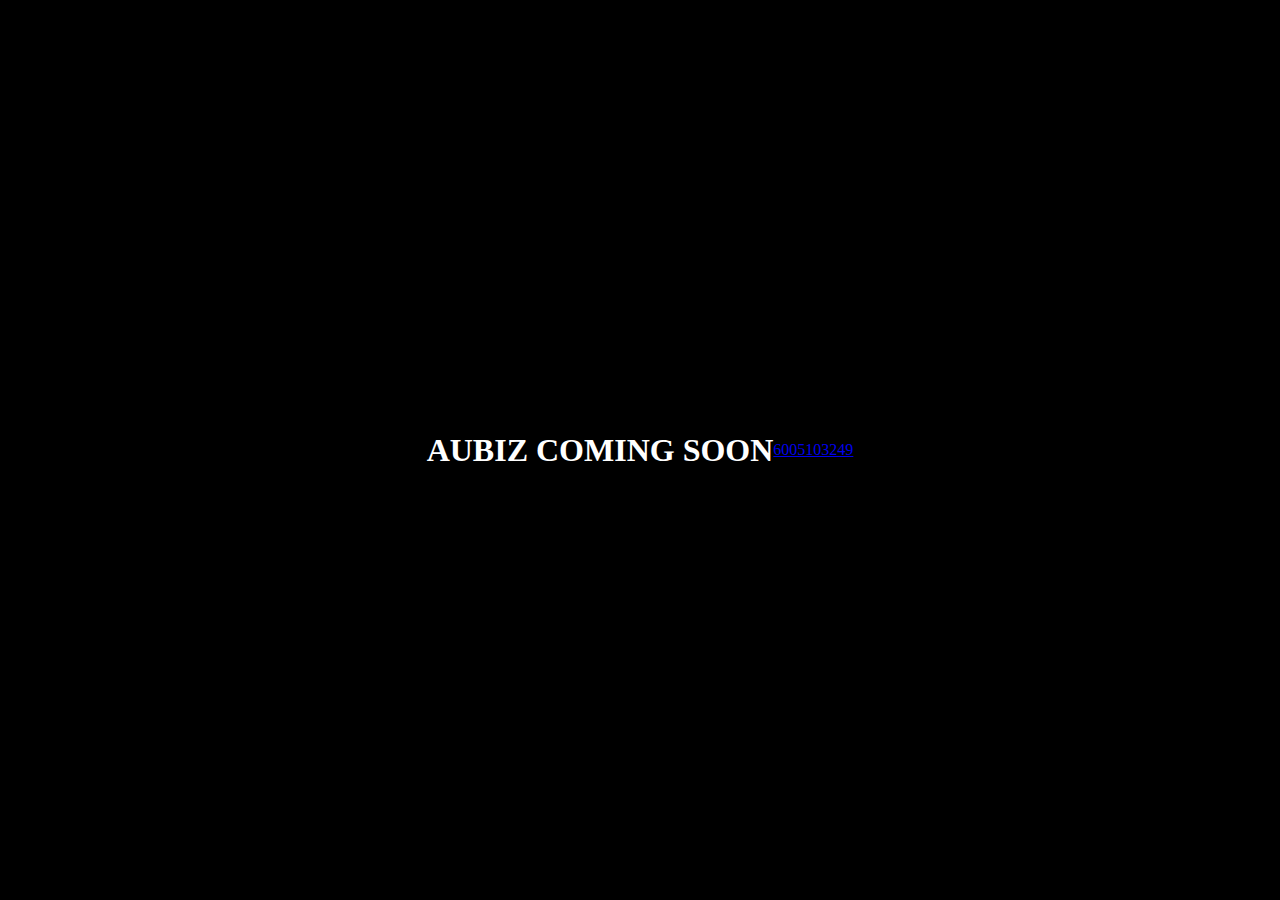
==== index.html @ 034d4a98 "Update index.html" ====
<!DOCTYPE html>
<html lang="en">
<head>
    <meta charset="UTF-8">
    <meta name="viewport" content="width=device-width, initial-scale=1.0">
    <title>Document</title>
    <link rel="stylesheet" href="style.css">
</head>
<body>
    <div class="home">
        <h1>AUBIZ COMING SOON</h1> <br><br>
        <a href="tel:6005103249">6005103249</a>
    </div>
</body>
</html>
---- style.css ----
*{
    padding: 0%;
    margin: 0%;
}

.home{
    background-color: black;
    color: white;
    display: flex;
    align-items: center;
    justify-content: center;
    height: 100vh;
    width: 100%;
}
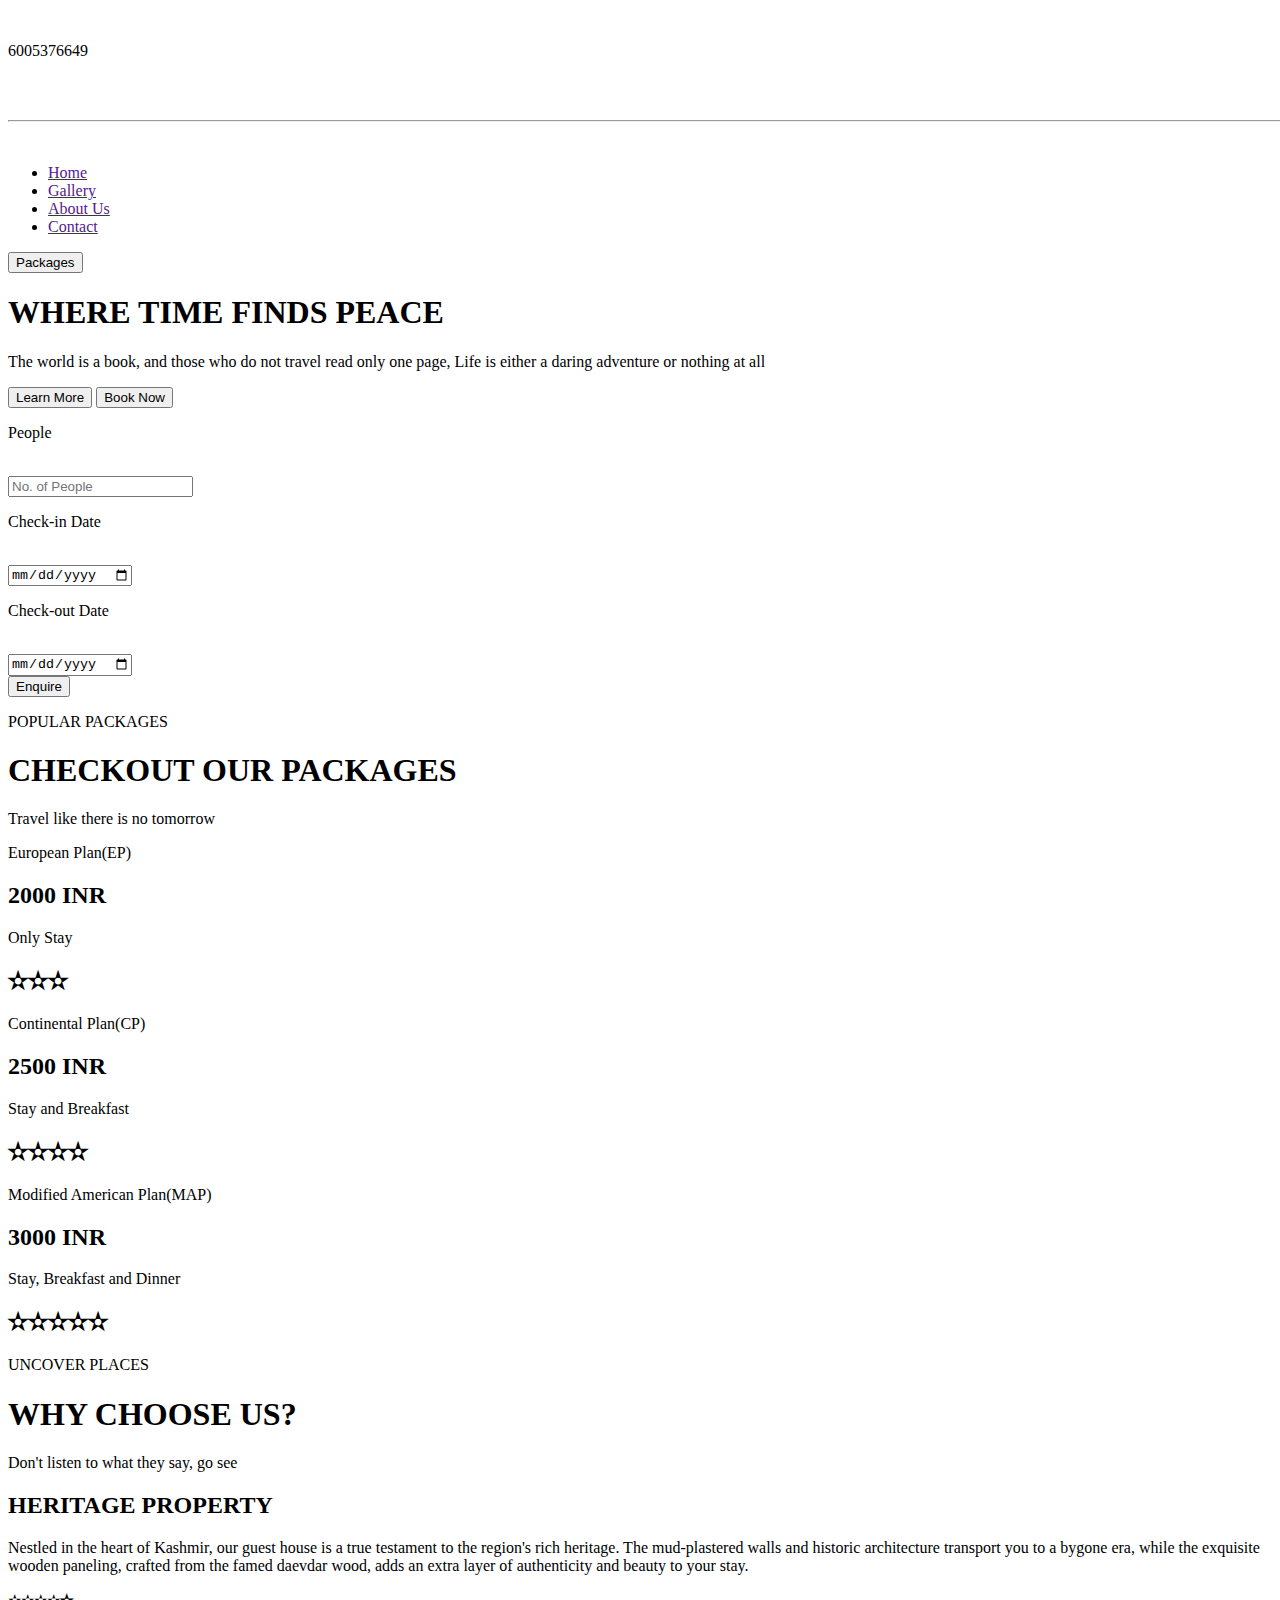
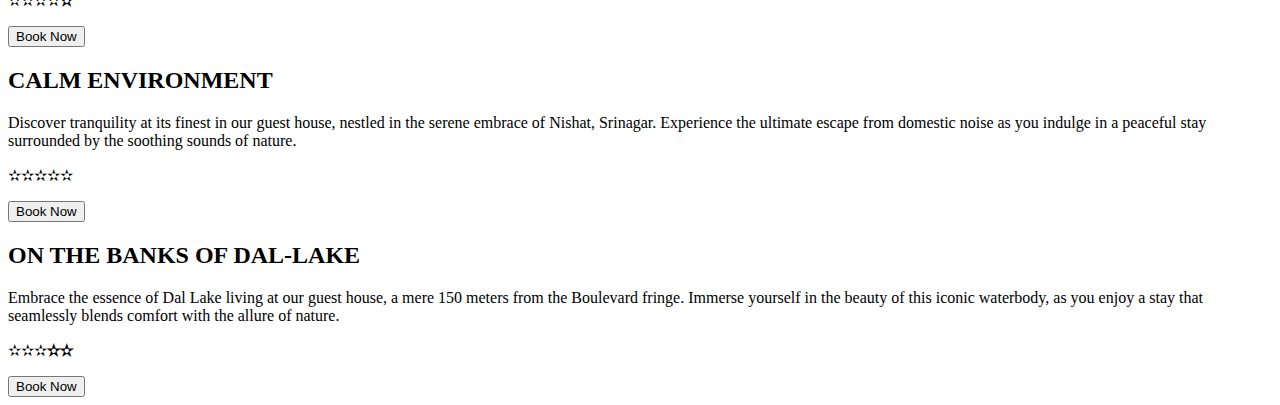
==== commit 44f1a8a1: "Update index.html" ====
--- a/index.html
+++ b/index.html
@@ -1,15 +1,157 @@
 <!DOCTYPE html>
 <html lang="en">
+
 <head>
     <meta charset="UTF-8">
     <meta name="viewport" content="width=device-width, initial-scale=1.0">
     <title>Document</title>
-    <link rel="stylesheet" href="style.css">
+    <link rel="stylesheet" href="/css/style.css">
+    <link rel="preconnect" href="https://fonts.googleapis.com">
+    <link rel="preconnect" href="https://fonts.gstatic.com" crossorigin>
+    <link
+        href="https://fonts.googleapis.com/css2?family=Alegreya&family=Alfa+Slab+One&family=Caveat&family=Changa+One&family=Cormorant+SC:wght@300&family=Eczar:wght@600&family=Marck+Script&family=Mochiy+Pop+One&family=Montserrat:wght@200;400;500;600;800;900&family=Nosifer&family=Old+Standard+TT&family=Oswald:wght@200&family=Oxygen+Mono&family=Oxygen:wght@300&family=Roboto:wght@100;300&family=Spectral:wght@200&family=Square+Peg&family=Uchen&display=swap"
+        rel="stylesheet">
 </head>
+
 <body>
     <div class="home">
-        <h1>AUBIZ COMING SOON</h1> <br><br>
-        <a href="tel:6005103249">6005103249</a>
+        <div class="home-one">
+            <div class="left">
+                <img src="/images/phone.svg" alt="">
+                <p>6005376649<p>
+            </div>
+            <img src="/images/logo.png" alt="">
+            <div class="search">
+                <img src="/images/search.svg" alt="">
+            </div>
+        </div>
+        <hr style="width: 100vw;">
+        <div class="navigation">
+            <div class="left">
+                <img src="/images/facebook.svg" alt="">
+                <img src="/images/insta.svg" alt="">
+                <img src="/images/twitter.svg" alt="">
+            </div>
+            <ul>
+                <li><a href="">Home</a></li>
+                <li><a href="">Gallery</a></li>
+                <li><a href="">About Us</a></li>
+                <li><a href="">Contact</a></li>
+            </ul>
+            <button class="btn">Packages</button>
+        </div>
+        <div class="home-main">
+            <h1>WHERE TIME FINDS PEACE </h1>
+            <p>The world is a book, and those who do not travel read only one page, Life is either a daring adventure or
+                nothing at all</p>
+            <div class="buttons">
+                <button class="btn">Learn More</button>
+                <button class="btn btna">Book Now</button>
+
+            </div>
+        </div>
+    </div>
+    <div class="enquire">
+        <form action="">
+            <!-- <div class="form-inside">
+                <p>Destination</p>
+                <br>
+                <input type="text" placeholder="Destination" required>
+            </div> -->
+            <div class="form-inside">
+                <p>People</p><br>
+                <input type="number" placeholder="No. of People" required>
+            </div>
+            <div class="form-inside">
+                <p>Check-in Date </p><br>
+                <input type="date" required>
+            </div>
+            <div class="form-inside">
+                <p>Check-out Date </p><br>
+                <input type="date" required>
+            </div>
+            <button class="btn">Enquire</button>
+        </form>
+    </div>
+    <div class="best">
+        <p>POPULAR PACKAGES</p>
+        <h1>CHECKOUT OUR PACKAGES</h1>
+        <p class="oo">Travel like there is no tomorrow</p>
+        <div class="best-main">
+            <div class="card carda">
+                <div class="card-main">
+                    <p>European Plan(EP)</p>
+                    <h2>2000 INR</h2>
+                    <p>Only Stay</p>
+                </div>
+                <h2 class="stars">&#10027;&#10027;&#10027;</h2>
+            </div>
+            <div class="card cardb">
+                <div class="card-main">
+                    <p>Continental Plan(CP)</p>
+                    <h2>2500 INR</h2>
+                    <p>Stay and Breakfast</p>
+                </div>
+                <h2 class="stars">&#10027;&#10027;&#10027;&#10027;</h2>
+            </div>
+            <div class="card cardc">
+                <div class="card-main">
+                    <p>Modified American Plan(MAP)</p>
+                    <h2>3000 INR</h2>
+                    <p>Stay, Breakfast and Dinner</p>
+                </div>
+                <h2 class="stars">&#10027;&#10027;&#10027;&#10027;&#10027;</h2>
+            </div>
+        </div>
+
+        </div>
+    </div>
+    </div>
+    <div class="best">
+        <p>UNCOVER PLACES</p>
+        <h1>WHY CHOOSE US?</h1>
+        <p class="oo">Don't listen to what they say, go see</p>
+        <div class="best-main">
+            <div class="pack">
+                <div class="left lefta"></div>
+                <div class="mid">
+                    <h2>HERITAGE PROPERTY</h2>
+                    <P>Nestled in the heart of Kashmir, our guest house is a true testament to the region's rich heritage. The mud-plastered walls and historic architecture transport you to a bygone era, while the exquisite wooden paneling, crafted from the famed daevdar wood, adds an extra layer of authenticity and beauty to your stay.</P>
+                </div>
+                <div class="right">
+                    <p>&#10027;&#10027;&#10027;&#10027;<b>&#10027;</b></p>
+                    <!-- <h1>7900$</h1> -->
+                    <button class="btn">Book Now</button>
+                </div>
+            </div>
+            <div class="pack">
+                <div class="left leftb"></div>
+                <div class="mid">
+                    <h2>CALM ENVIRONMENT</h2>
+                    <P>Discover tranquility at its finest in our guest house, nestled in the serene embrace of Nishat, Srinagar. Experience the ultimate escape from domestic noise as you indulge in a peaceful stay surrounded by the soothing sounds of nature.</P>
+                </div>
+                <div class="right">
+                    <p>&#10027;&#10027;&#10027;&#10027;&#10027;<b></b></p>
+                    <!-- <h1>4500$</h1> -->
+                    <button class="btn">Book Now</button>
+                </div>
+            </div>
+            <div class="pack">
+                <div class="left leftc"></div>
+                <div class="mid">
+                    <h2>ON THE BANKS OF DAL-LAKE</h2>
+                    <P>Embrace the essence of Dal Lake living at our guest house, a mere 150 meters from the Boulevard fringe. Immerse yourself in the beauty of this iconic waterbody, as you enjoy a stay that seamlessly blends comfort with the allure of nature.</P>
+                </div>
+                <div class="right">
+                    <p>&#10027;&#10027;&#10027;<b>&#10027;&#10027;</b></p>
+                    <!-- <h1>3900$</h1> -->
+                    <button class="btn">Book Now</button>
+                </div>
+            </div>
+        </div>
+
+        </div>
     </div>
 </body>
+
 </html>
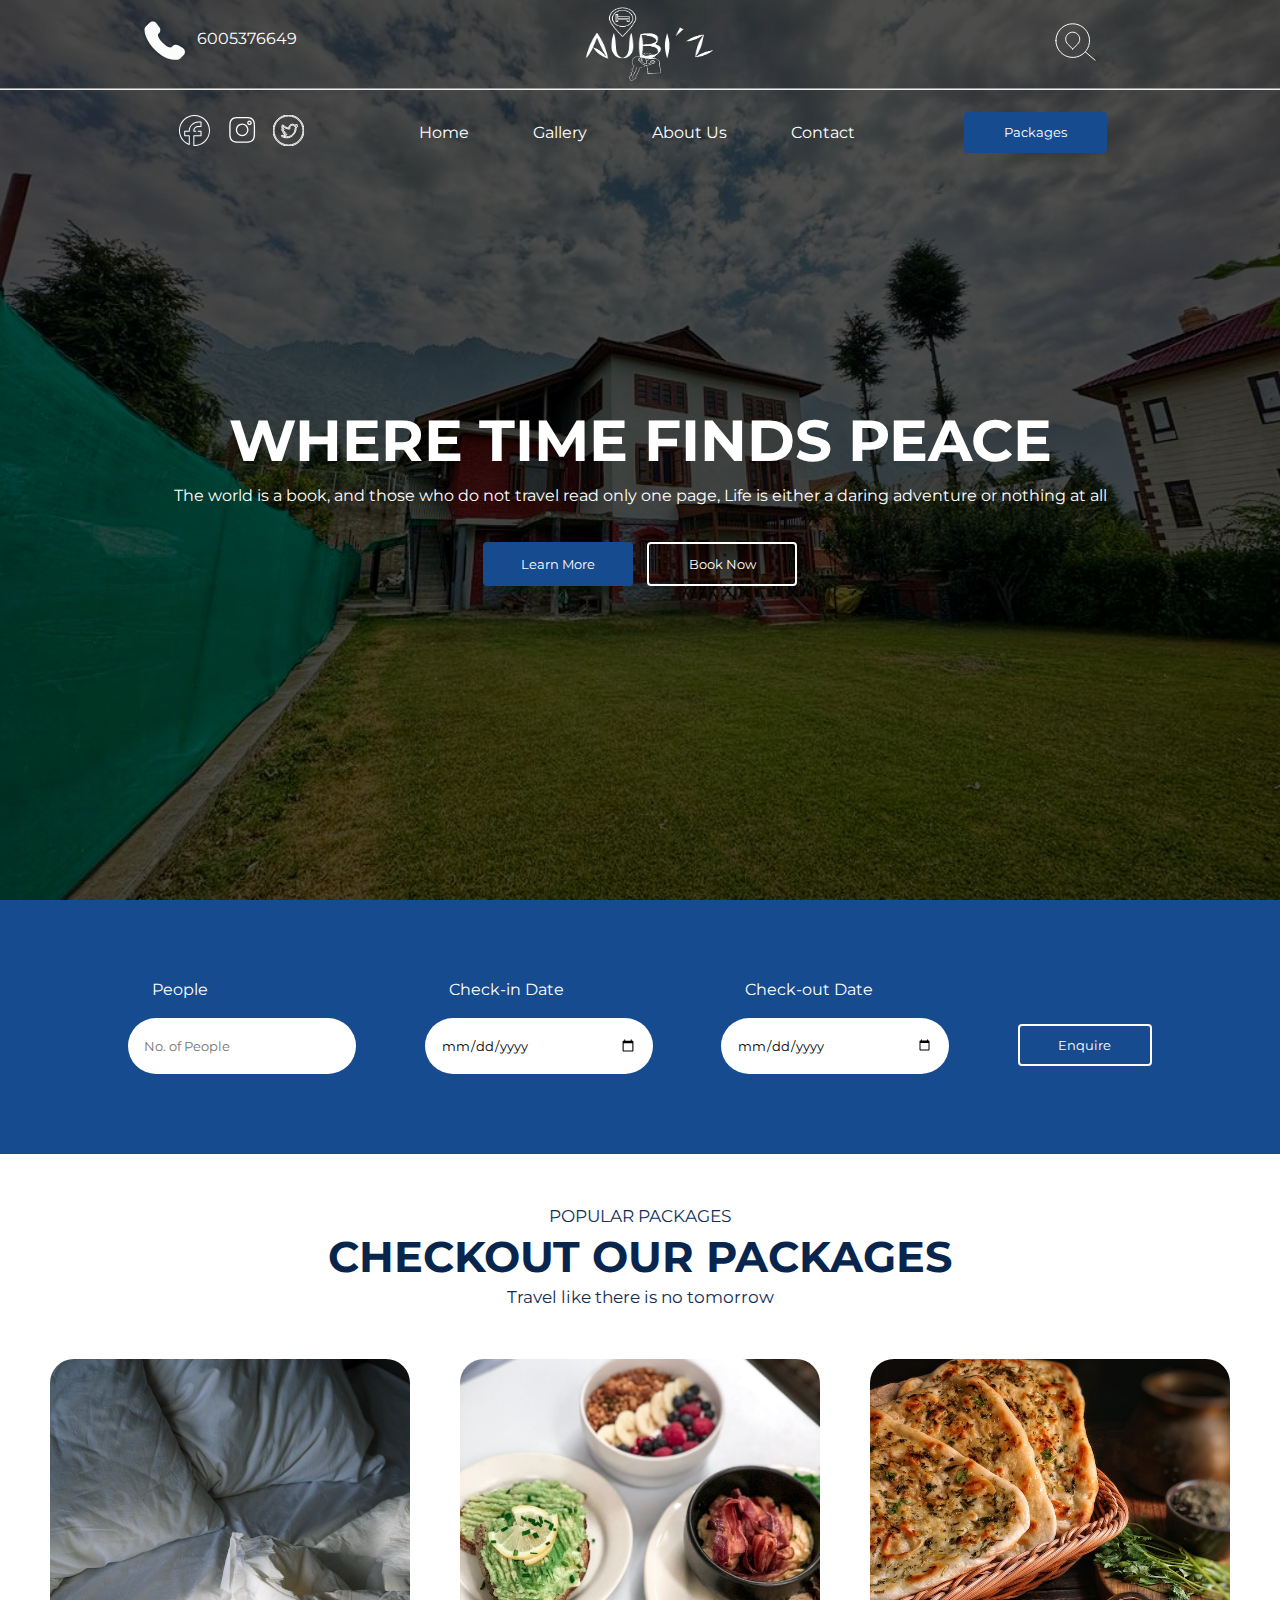
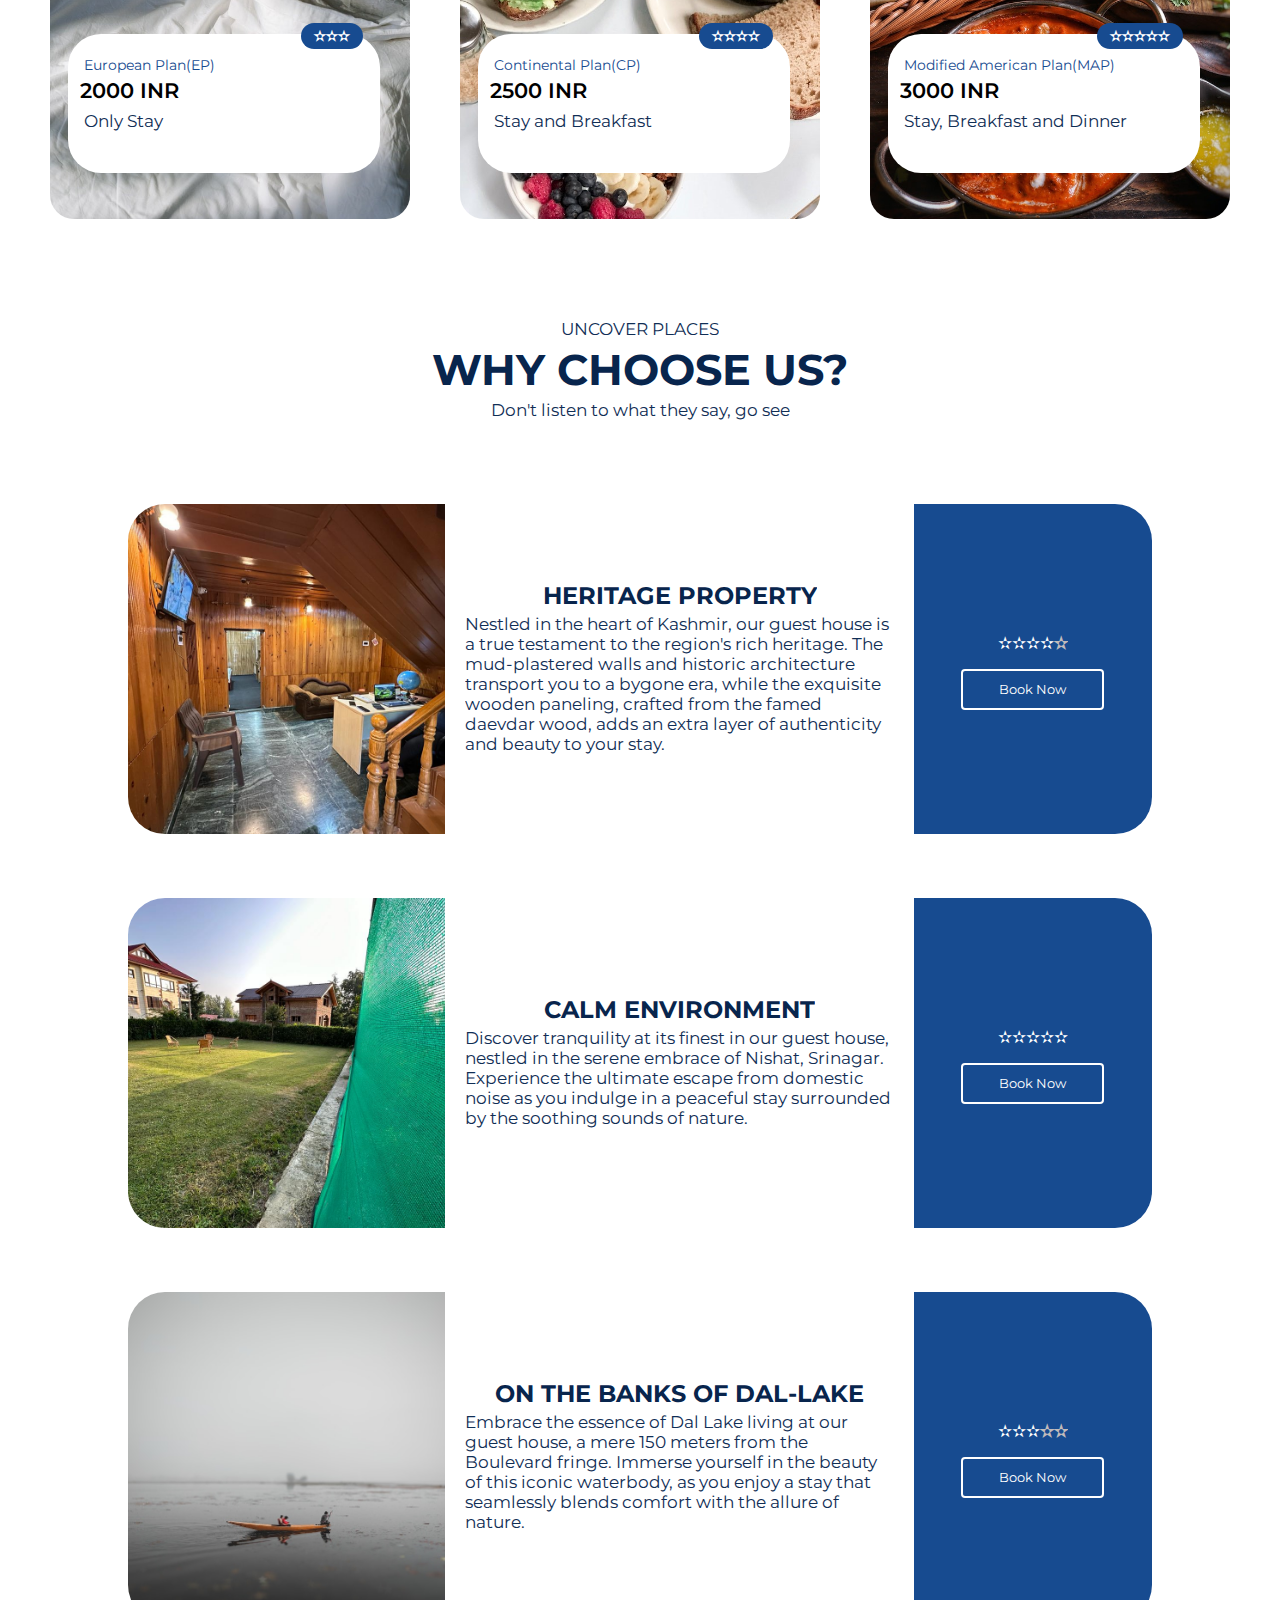
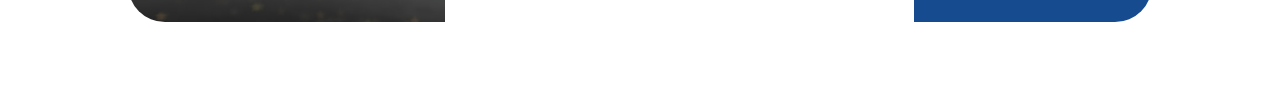
==== commit 37f1bbdd: "Add files via upload" ====
--- a/index.html
+++ b/index.html
@@ -154,4 +154,4 @@
     </div>
 </body>
 
-</html>
+</html>--- a/css/style.css
+++ b/css/style.css
@@ -0,0 +1,354 @@
+*{
+    padding: 0%;
+    margin: 0%;
+    list-style: none;
+    text-decoration: none;
+    font-family: 'Montserrat', sans-serif;
+    overflow-x: hidden;
+    /* box-sizing: border-box; */
+}
+
+body {
+    background-color: black;
+    color: white;
+}
+
+.home
+{
+    height: 100vh;
+    width: 100%;
+    background: url('/images/homee.jpeg') no-repeat center center/cover;
+    box-shadow: inset 0 0 0 1000px rgba(0,0,0,.7);
+    display: flex;
+    align-items: center;
+    flex-direction: column;
+}
+
+.navigation
+{
+
+    width: 80%;
+    height: 84px;
+    display: flex;
+    align-items: center;
+    justify-content: space-evenly;
+}
+
+.left img
+{
+    width: 31px;
+    margin: 6px;
+}
+
+.navigation ul
+{
+    width: 55%;
+    display: flex;
+    align-items: center;
+    justify-content: space-evenly;
+}
+
+.navigation a
+{
+    color: white;
+    transition: 0.5s ease-in;
+}
+.navigation a:hover
+{
+    color: #1752a0;
+
+}
+
+.btn
+{
+    width: 143px;
+    height: 41px;
+    border-radius: 4px;
+    outline: none;
+    border: none;
+    background-color: #174B90;
+    color: white;
+}
+
+.home-one
+{
+    top: 2%;
+    width: 80%;
+    display: flex;
+    align-items: center;
+    justify-content: space-between;
+}
+
+.home-one img
+{
+    width: 153px;
+    height: 84px;
+}
+
+.home-one .left
+{
+    display: flex;
+    align-items: center;
+    justify-content:center;
+}
+
+.home-one .left img
+{
+    width: 57px;
+    height: 54px;
+}
+
+
+.home-one .left p
+{
+    margin-bottom: 12px;
+}
+
+.home-main
+{
+    height: 72vh;
+    width: 100%;
+    display: flex;
+    align-items: center;
+    justify-content: center;
+    text-align: center;
+    flex-direction: column;
+}
+
+.home-main h1
+{
+    font-size: 58px;
+    margin-bottom: 10px;
+}
+
+.buttons
+{
+    margin-top: 32px;
+
+}
+
+.buttons .btn
+{
+    width: 150px;
+    height: 44px;
+    margin: 5px;
+}
+
+.btna
+{
+    background-color: transparent;
+    border: 2px solid white;
+}
+
+.enquire
+{
+    width: 100%;
+    display: flex;
+    align-items: center;
+    justify-content: center;
+    background-color: #174B90;
+    padding: 5rem 0rem;
+}
+
+.enquire form
+{
+    width: 80%;
+    display: flex;
+    align-items: center;
+    justify-content: space-between;
+}
+
+.enquire button
+{
+    background-color: transparent;
+    border: 2px solid white;
+    width: 134px;
+    height: 42px;
+    margin-top: 36px;
+}
+
+form input
+{
+    width: 196px;
+    height: 24px;
+    border-radius: 43px;
+    outline: none;
+    border: none;
+    padding: 16px;
+}
+
+.enquire form p
+{
+    margin-left: 24px;
+}
+
+.best
+{
+    padding: 3rem 0rem;
+    display: flex;
+    align-items: center;
+    justify-content: center;
+    flex-direction: column;
+    background-color: white;
+}
+
+.best p{
+    color: #102e55;    
+    font-size: 17px;
+    margin: 4px;
+}
+
+.best h1
+{
+    color: #08254d;
+    font-size: 43px;
+}
+
+.best-main
+{
+    padding-top: 3rem;
+    width: 100%;
+    display: flex;
+    align-items: center;
+    justify-content: space-evenly;
+    flex-wrap: wrap;
+}
+
+.card
+{
+    height: 460px;
+    width: 360px;
+    position: relative;
+    border-radius: 24px;
+}
+
+.carda{
+    background: url('/images/ep.jpeg') no-repeat center center/cover;
+
+}
+
+.cardb{
+    background: url('/images/cp.jpeg') no-repeat center center/cover;
+
+}
+
+.cardc{
+    background: url('/images/wap.jpg') no-repeat center center/cover;
+
+}
+
+.card-main
+{
+    width: 80%;
+    height: 25%;
+    background-color: white;
+    color: black;
+    position: absolute;
+    bottom: 10%;
+    left: 5%;
+    padding: 12px;
+    border-radius: 33px;
+}
+
+.stars
+{
+    position: absolute;
+    bottom: 37%;
+    z-index: 3;
+    right: 13%;
+    background-color: #174B90;
+    padding: 4px 13px;
+    border-radius: 13px;
+    font-size: 14px;
+}
+
+.card-main p:nth-child(1)
+{
+    font-size: 14px;
+    margin-top: 10px;
+    color: #174B90;
+}
+
+.card-main h2
+{
+    font-weight: 600;
+    margin-bottom: 8px;
+    margin-top: 4px;
+    font-size: 21px;
+}
+
+.card-main p:nth-child(2)
+{
+    font-size: 11px;
+}
+
+.pack{
+    display: flex;
+    align-items: center;
+    justify-content: center;
+    width: 80%;
+    height: 330px;
+    border-radius: 37px;
+    overflow-y: hidden;
+    margin: 2rem 0;
+}
+
+.pack .left{
+    height: 100%;
+    width: 32%;
+}
+
+.pack .lefta{
+    background: url('/images/heritage.jpeg') no-repeat center center/cover;
+}
+.pack .leftb{
+    background: url('/images/calm.jpeg') no-repeat center center/cover;
+}
+.pack .leftc{
+    background: url('/images/dal\ lake.jpg') no-repeat center center/cover;
+}
+
+.pack .right,.pack .mid{
+    display: flex;
+    align-items: center;
+    justify-content: center;
+    flex-direction: column;
+}
+
+.pack .mid{
+    width: 44%;
+    height: 100%;
+    background-color: white;
+}
+
+.pack .right{
+    width: 24%;
+    height: 100%;
+    background-color: #174B90;
+    color: white;
+}
+
+.pack .mid
+{
+    color: #08254d;
+    padding: 1rem;
+}
+
+.pack h1
+{
+    color: rgb(214, 208, 208);
+}
+
+.pack button
+{
+    border: 2px solid white;
+    margin-top: 12px;
+}
+
+.pack .right p{
+    color: white;
+}
+
+.pack b{
+    color: rgb(193, 187, 187);
+}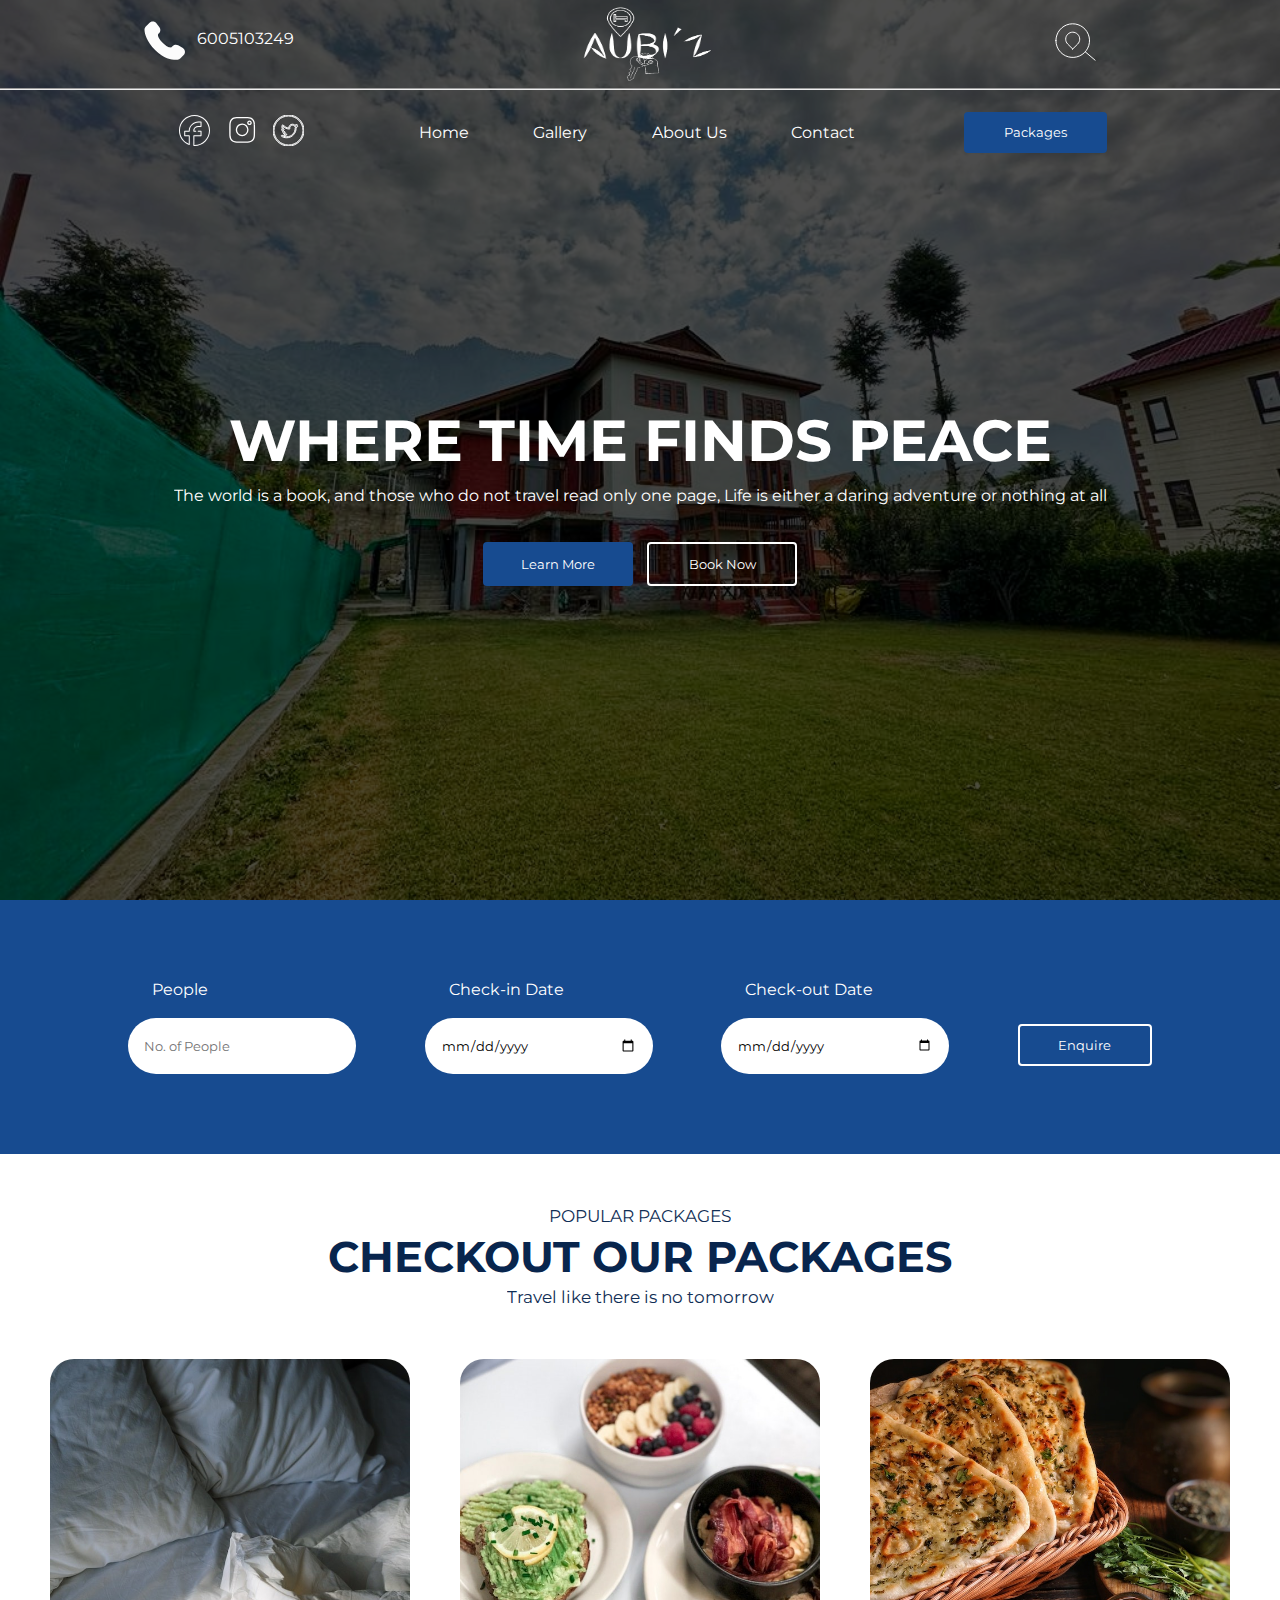
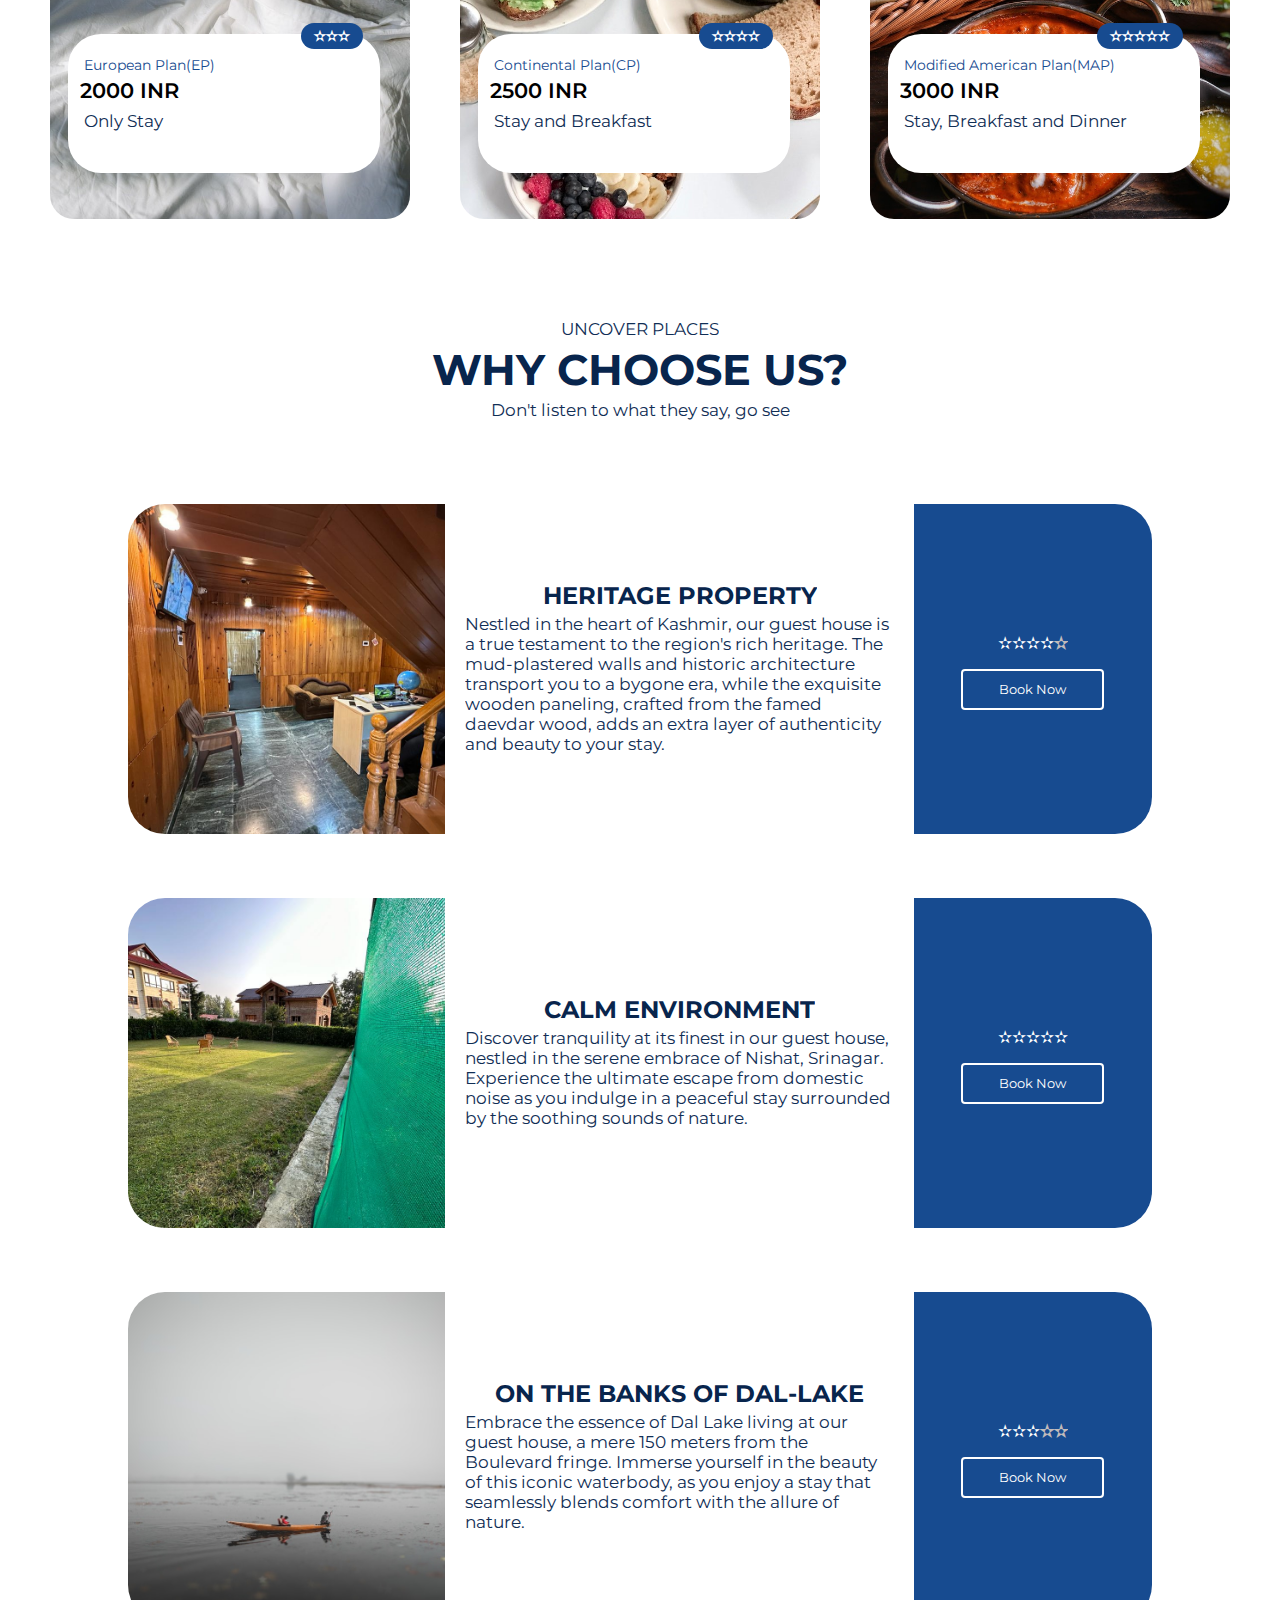
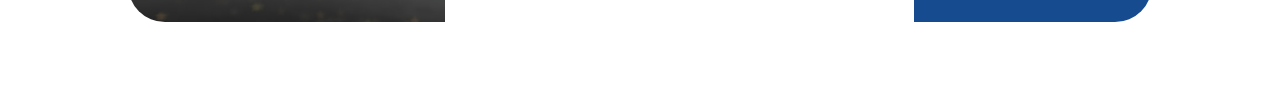
==== commit 5eb9d361: "Update index.html" ====
--- a/index.html
+++ b/index.html
@@ -18,7 +18,7 @@
         <div class="home-one">
             <div class="left">
                 <img src="/images/phone.svg" alt="">
-                <p>6005376649<p>
+                <p>6005103249<p>
             </div>
             <img src="/images/logo.png" alt="">
             <div class="search">
@@ -154,4 +154,4 @@
     </div>
 </body>
 
-</html>+</html>
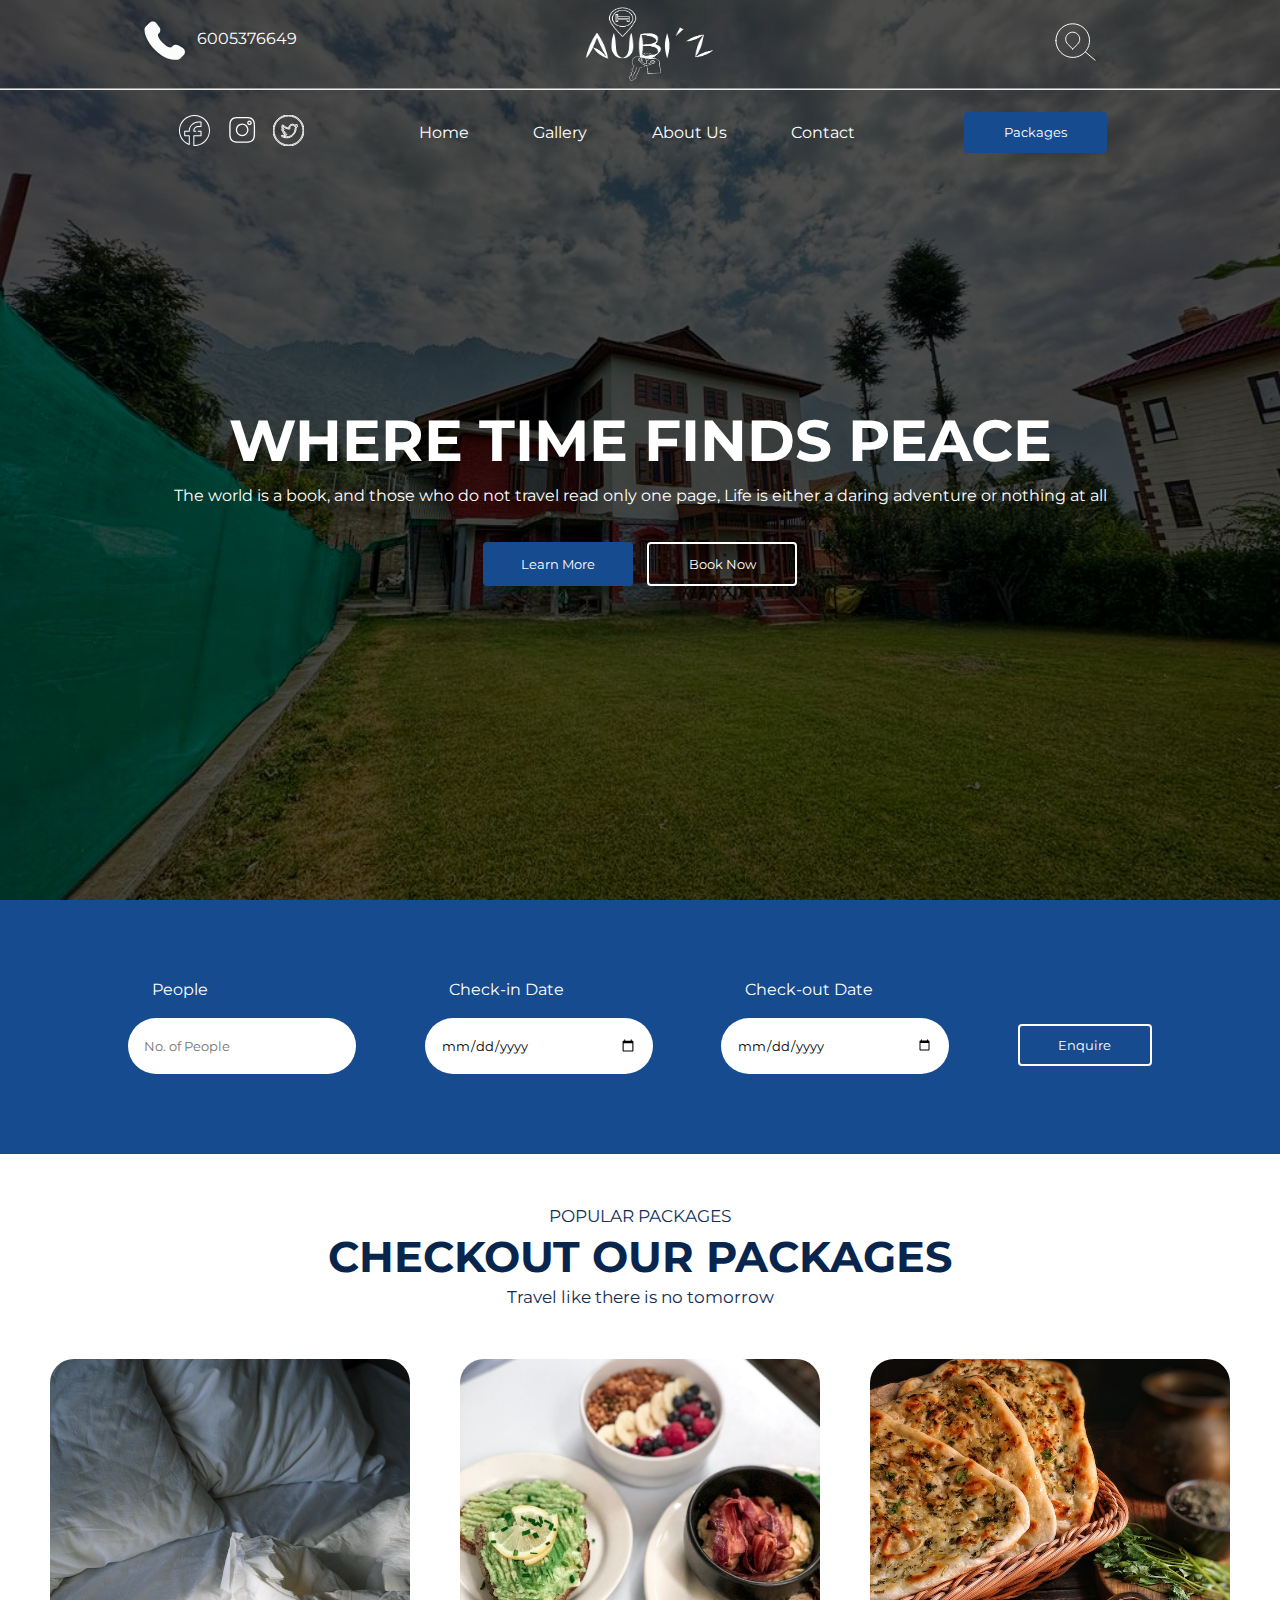
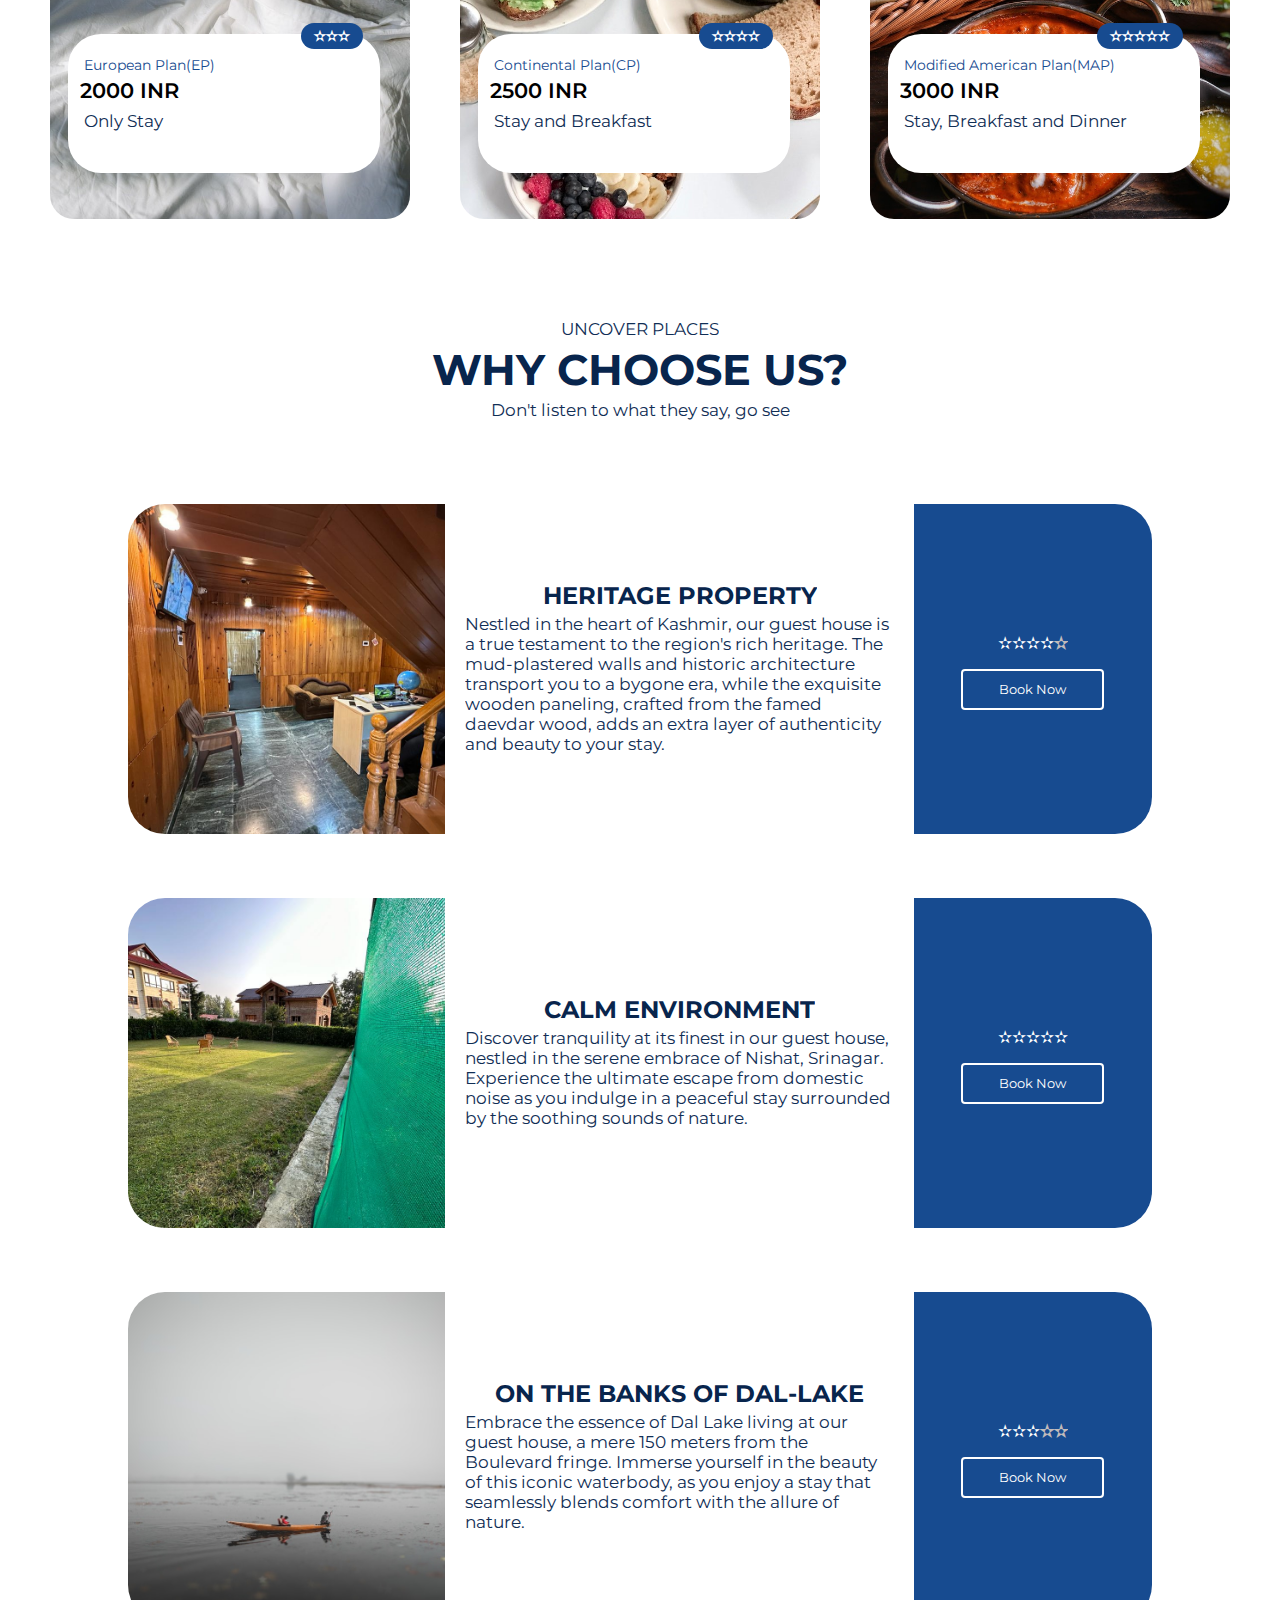
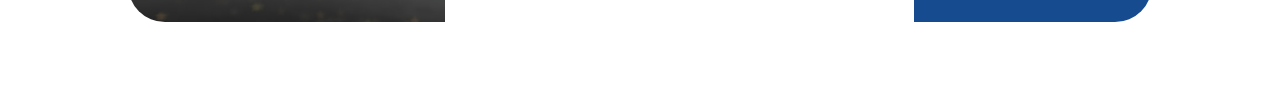
==== commit 6c9a207a: "Add files via upload" ====
--- a/index.html
+++ b/index.html
@@ -4,7 +4,7 @@
 <head>
     <meta charset="UTF-8">
     <meta name="viewport" content="width=device-width, initial-scale=1.0">
-    <title>Document</title>
+    <title>AUBI'Z</title>
     <link rel="stylesheet" href="/css/style.css">
     <link rel="preconnect" href="https://fonts.googleapis.com">
     <link rel="preconnect" href="https://fonts.gstatic.com" crossorigin>
@@ -18,7 +18,7 @@
         <div class="home-one">
             <div class="left">
                 <img src="/images/phone.svg" alt="">
-                <p>6005103249<p>
+                <p>6005376649<p>
             </div>
             <img src="/images/logo.png" alt="">
             <div class="search">
@@ -35,7 +35,7 @@
             <ul>
                 <li><a href="">Home</a></li>
                 <li><a href="">Gallery</a></li>
-                <li><a href="">About Us</a></li>
+                <li><a href="/html/about.html">About Us</a></li>
                 <li><a href="">Contact</a></li>
             </ul>
             <button class="btn">Packages</button>
@@ -46,7 +46,7 @@
                 nothing at all</p>
             <div class="buttons">
                 <button class="btn">Learn More</button>
-                <button class="btn btna">Book Now</button>
+                <button class="btn btna"><a href="https://wa.me/message/GO7CQ3GA6GO2C1">Book Now</a></button>
 
             </div>
         </div>
@@ -154,4 +154,4 @@
     </div>
 </body>
 
-</html>
+</html>--- a/css/style.css
+++ b/css/style.css
@@ -22,6 +22,11 @@
     display: flex;
     align-items: center;
     flex-direction: column;
+    background-attachment: fixed;
+}
+
+.about{
+    background: url('/images/about-home.jpg') no-repeat center center/cover;
 }
 
 .navigation
@@ -351,4 +356,7 @@
 
 .pack b{
     color: rgb(193, 187, 187);
+}
+a{
+    color: white;
 }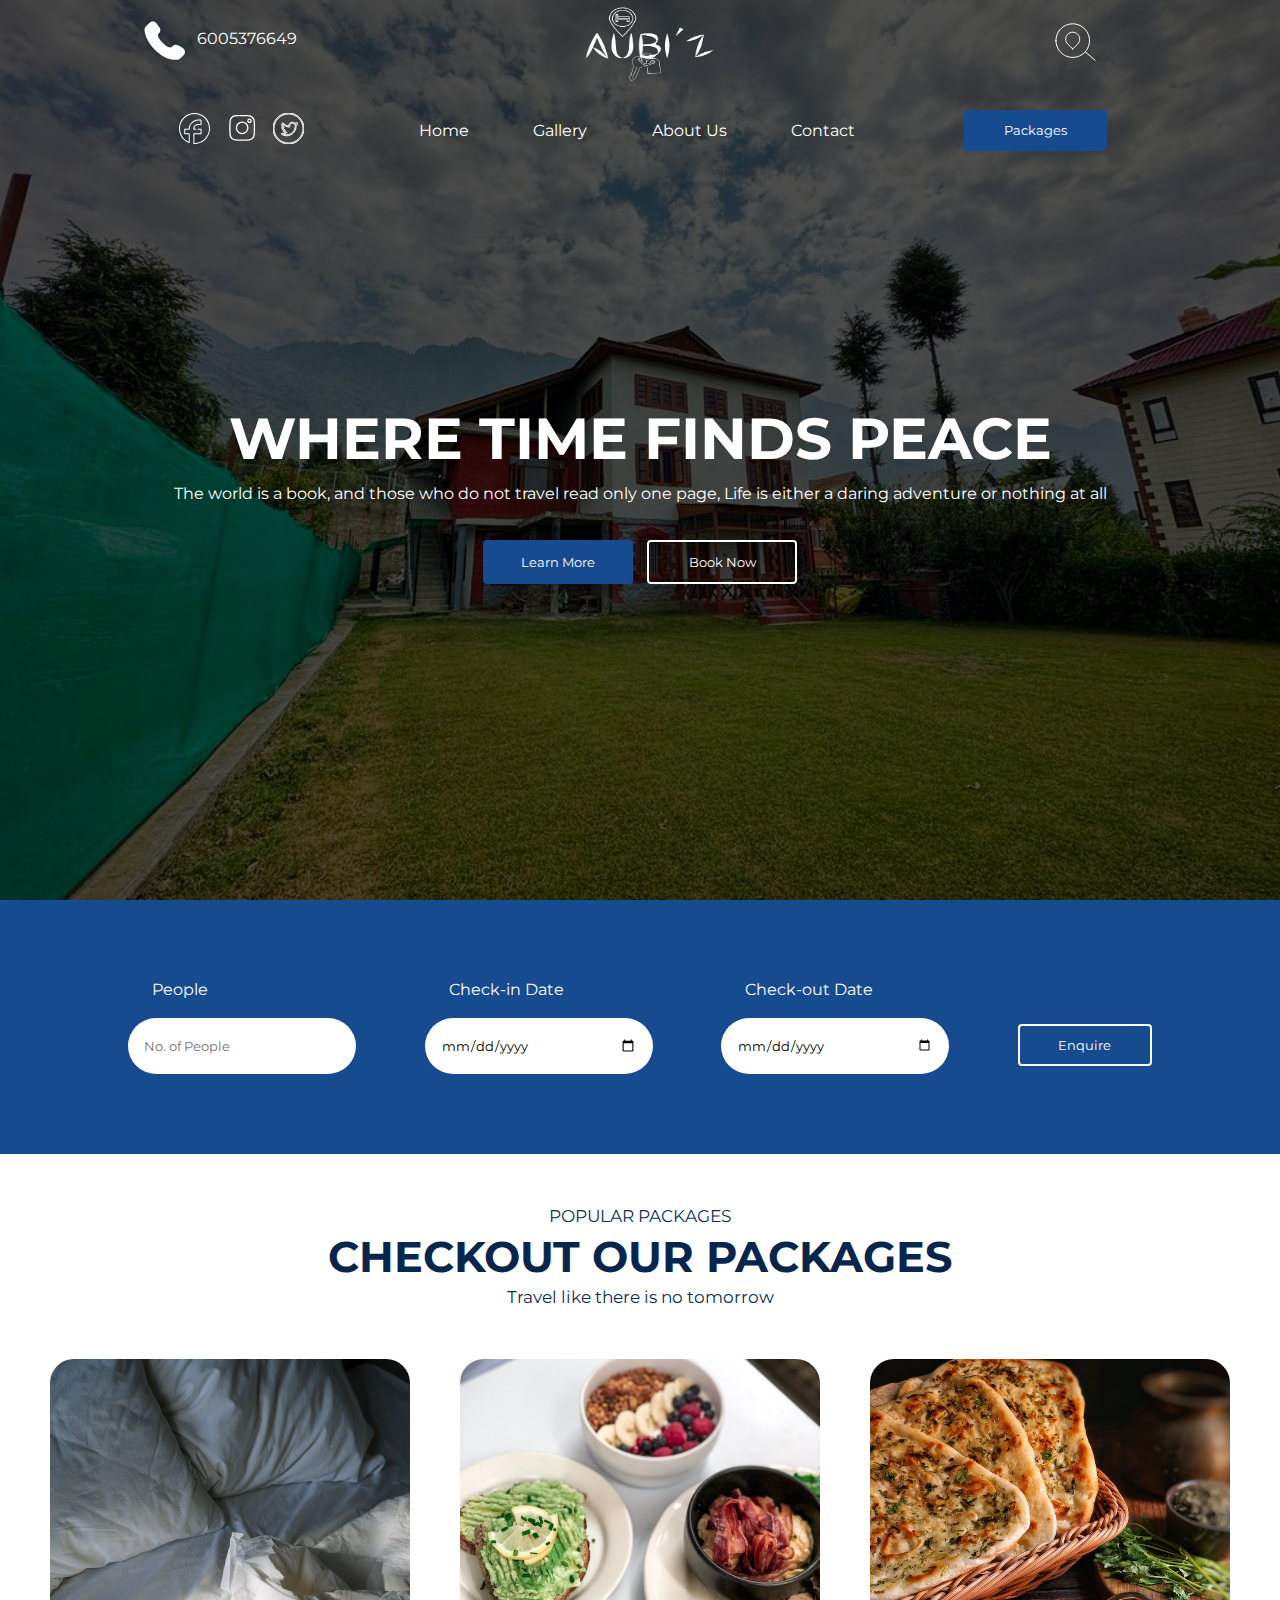
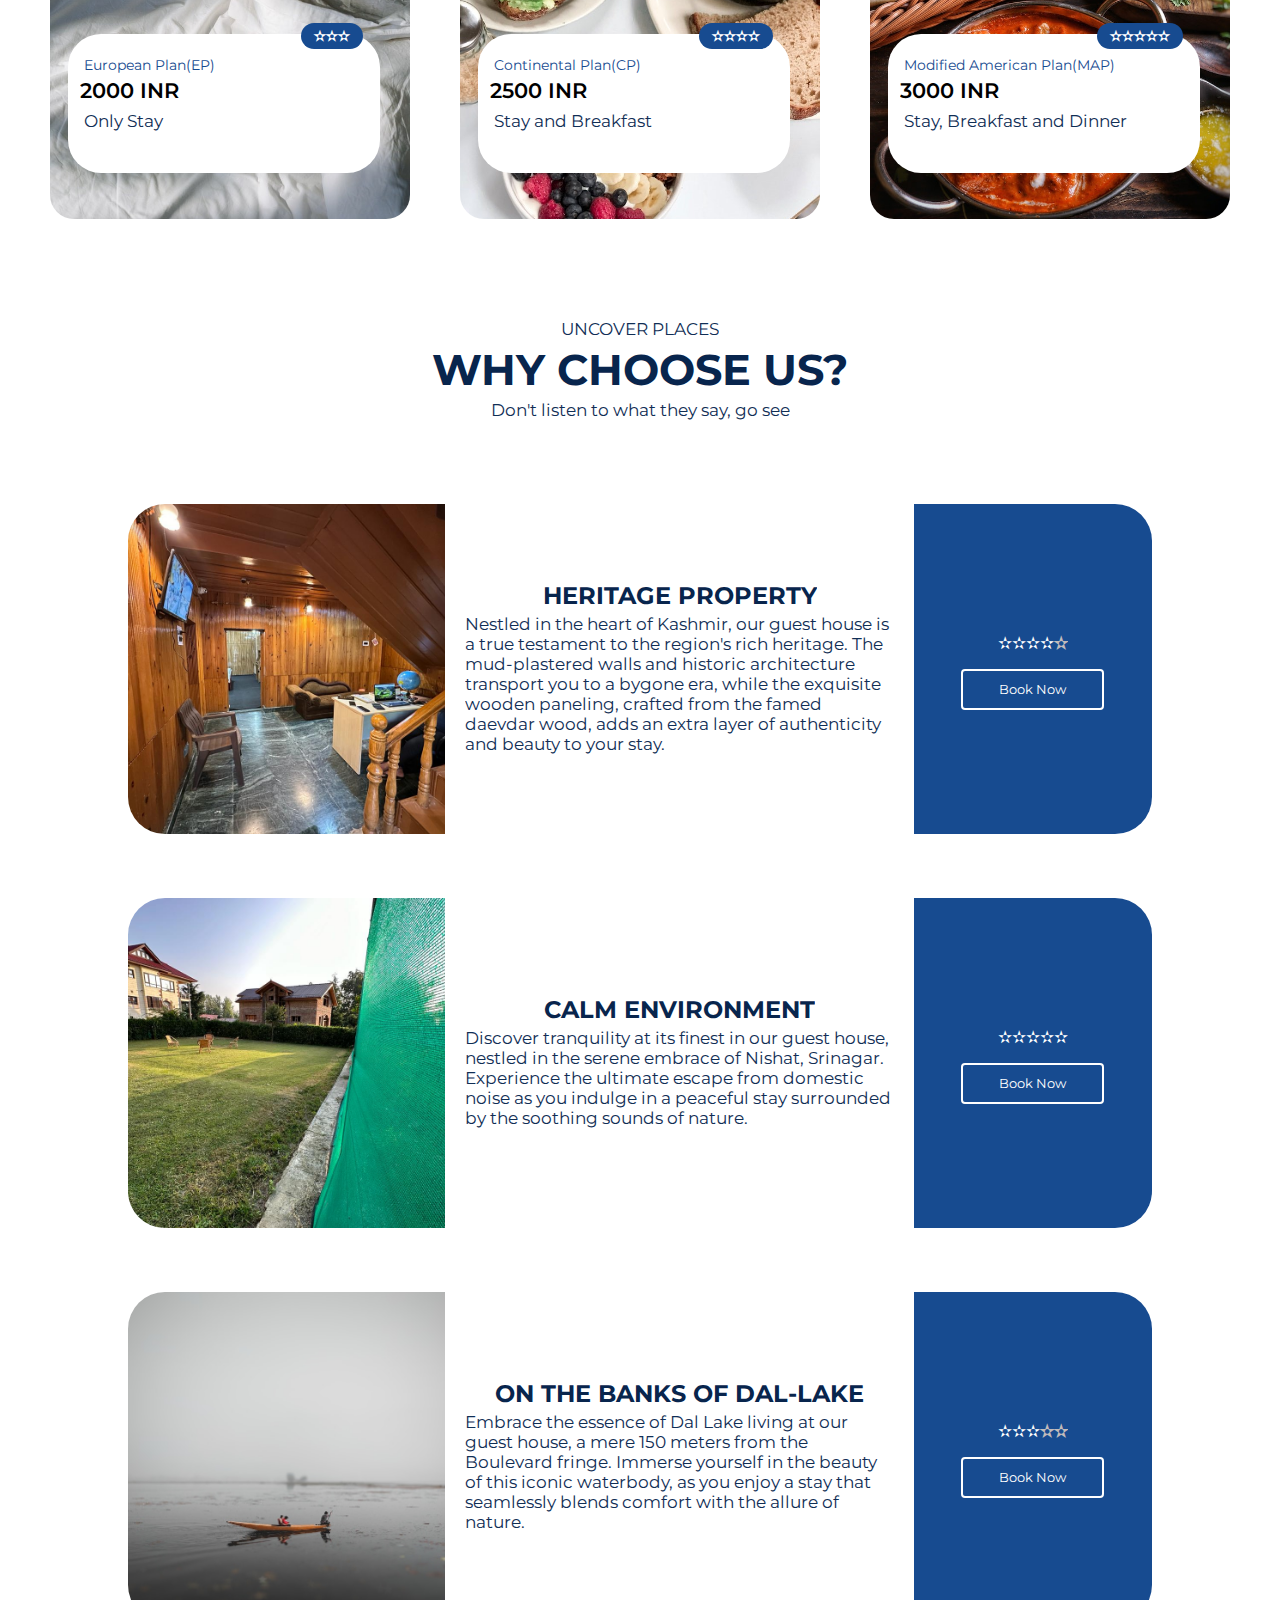
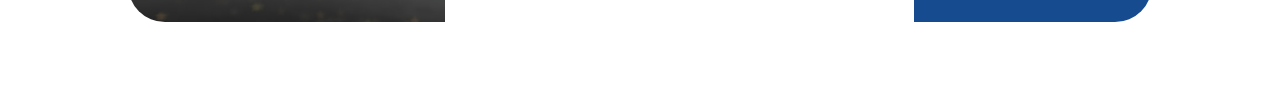
==== commit 09ef03ce: "Update index.html" ====
--- a/index.html
+++ b/index.html
@@ -15,6 +15,7 @@
 
 <body>
     <div class="home">
+
         <div class="home-one">
             <div class="left">
                 <img src="/images/phone.svg" alt="">
@@ -25,8 +26,13 @@
                 <img src="/images/search.svg" alt="">
             </div>
         </div>
-        <hr style="width: 100vw;">
-        <div class="navigation">
+<!--         <hr style="width: 100vw;"> -->
+        <div  id="burger" class="burger">
+            <div class="line"></div>
+            <div class="line"></div>
+            <div class="line"></div>
+        </div>
+        <div  id="navigation" class="navigation">
             <div class="left">
                 <img src="/images/facebook.svg" alt="">
                 <img src="/images/insta.svg" alt="">
@@ -152,6 +158,6 @@
 
         </div>
     </div>
+    <script src="/index.js"></script>
 </body>
-
-</html>+</html>
--- a/css/style.css
+++ b/css/style.css
@@ -22,7 +22,6 @@
     display: flex;
     align-items: center;
     flex-direction: column;
-    background-attachment: fixed;
 }
 
 .about{
@@ -359,4 +358,226 @@
 }
 a{
     color: white;
-}+}
+
+
+
+@media only screen and (max-width: 1080px) {
+    .navigation {
+        width: 94%;
+    }
+    
+    .home-main h1 {
+        font-size: 37px;
+    }
+    
+    .home-main p {
+    /* display: none; */
+    width: 91%;
+    font-size: 15px;
+}
+    
+    
+    .enquire form {
+        width: 90%;
+    }
+    
+    form input {
+        width: 114px;
+        height: 18px;
+    }
+    
+    .best h1 {
+        color: #08254d;
+        font-size: 33px;
+    }
+    
+    .card {
+        margin-top: 2rem;
+        margin-bottom: 2rem;
+    }
+    
+    .pack{
+        flex-direction: column;
+        height: 100%;
+    }
+    
+    .pack .mid {
+        width: 100%;
+        height: 100%;
+        text-align: justify;
+    }    
+    
+    .pack .left {
+        height: 263px;
+        width: 100%;
+    }
+    .pack .right {
+        height: 163px;
+        width: 100%;
+    }
+}
+
+@media only screen and (max-width: 680px) {
+
+    .home-one .left p {
+        display: none;
+    }
+
+    .home-one img {
+        width: 91px;
+        height: 84px;
+    }
+
+    .home-one .left img {
+        width: 75px;
+        height: 54px;
+    }
+
+    .home-one {
+        width: 100%;
+        padding-top: 14px;
+        overflow-y: hidden;
+    }
+
+    .home-one img {
+        width: 96px;
+        height: 59px;
+    }
+
+    .home-main h1 {
+        font-size: 30px;
+    }
+
+    .enquire form {
+        width: 90%;
+        flex-direction: column;
+    }
+
+    form input {
+        width: 183px;
+        height: 23px;
+        margin-top: -11px;
+    }
+
+    .enquire form p {
+        margin-left: 19px;
+    }
+
+    .form-inside{
+        margin-top: 26px;
+    }
+
+    .best h1 {
+        font-size: 23px;
+    }
+
+    .card {
+        height: 439px;
+        width: 347px;
+    }
+
+    .mid h2{
+        text-align: center;
+    }
+
+    .best h1 {
+        font-size: 38px;
+    }
+
+    .best h1 {
+        font-size: 25px;
+    }
+    
+    .burger{
+        display: flex;
+        align-items: center;
+        justify-content: center;
+        flex-direction: column;
+        position: absolute;
+        left: 3%;
+        top: 5%;
+        z-index: 2;
+    }
+
+    .line{
+        width: 28px;
+        height: 2px;
+        margin: 3px;
+        background-color: white;
+    }
+
+    .search{
+        display: none;
+    }
+
+    .home-one {
+        width: 94%;
+    }
+
+    .navhid{
+        display: none;
+    }
+
+    .navigation {
+        width: 100%;
+        background: #08254d;
+        flex-direction: column;
+        height: 100%;
+        position: absolute;
+        top: 0%;
+        left: 0%;
+    }
+
+    .navigation ul{
+        flex-direction: column;
+    }
+
+    .navigation li{
+        margin: 9px;
+    }
+
+    .dropdown{
+        display: none;
+    }
+
+    .home-one {
+        width: 94%;
+        justify-content: right;
+    }
+
+    .home-one .left {
+        display: none;
+    }
+
+    .home-main {
+        height: 85vh;
+    }
+
+    .home-main h1 {
+        font-size: 30px;
+        margin-top: 193px;
+    }
+
+    .home {
+        box-shadow: inset 0 0 0 1000px rgba(0,0,0,.7);
+    }
+}
+
+@media only screen and (max-width: 460px) {
+
+    .home-main h1 {
+        font-size: 22px;
+    }
+
+    .best h1 {
+        font-size: 22px;
+    }
+
+    .card {
+        height: 414px;
+        width: 308px;
+    }
+
+
+}
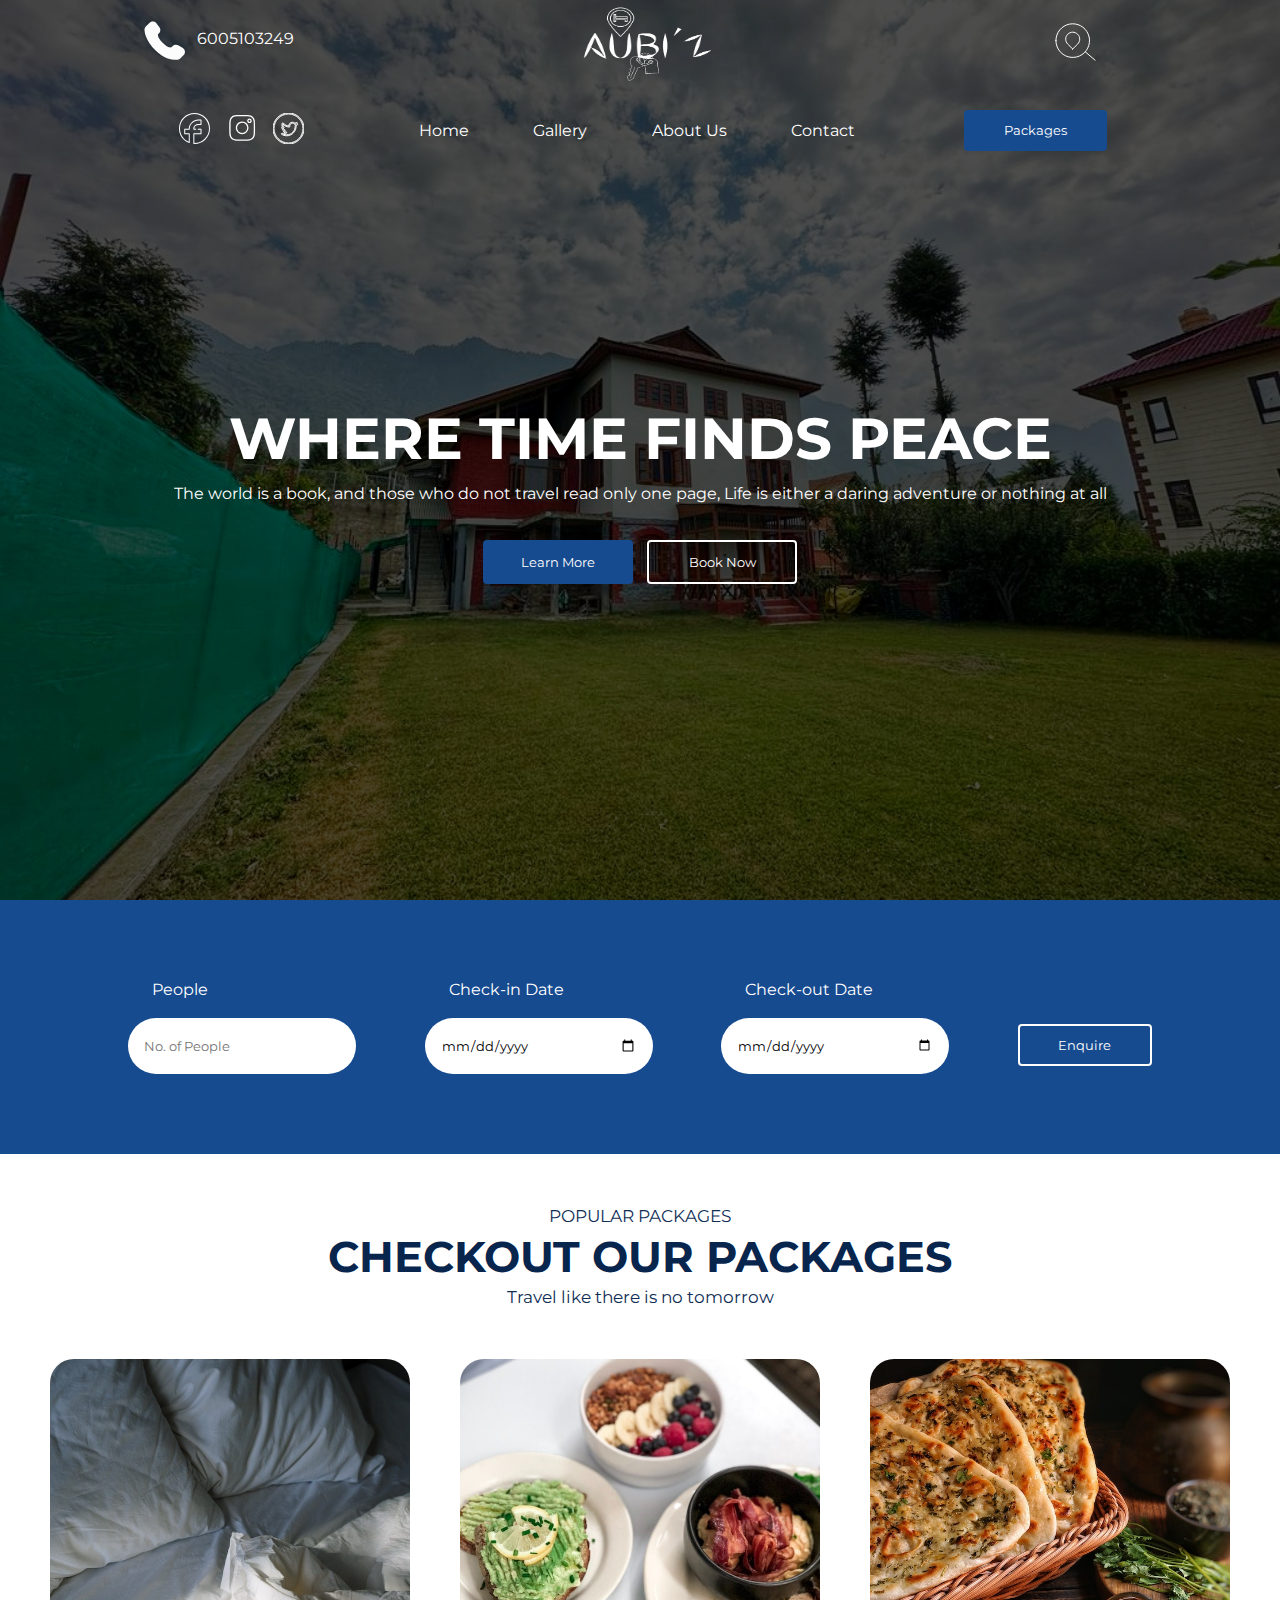
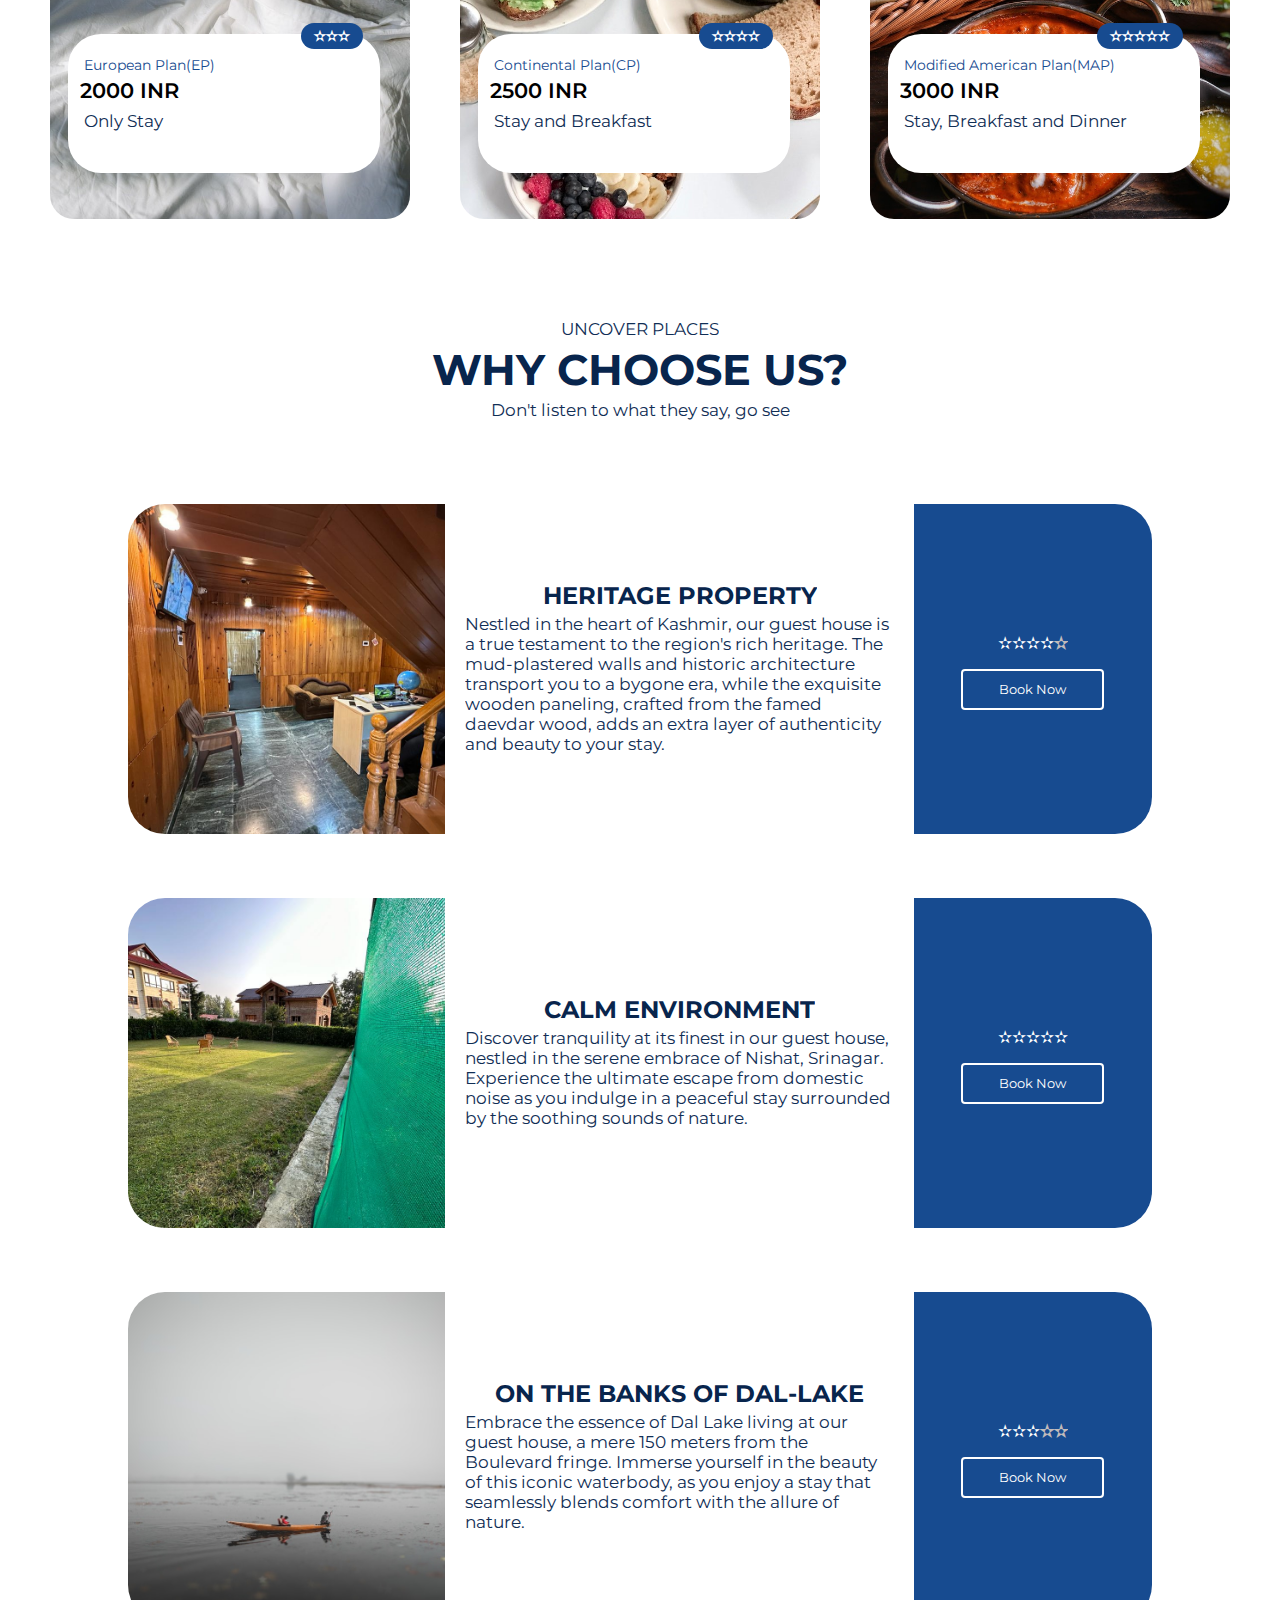
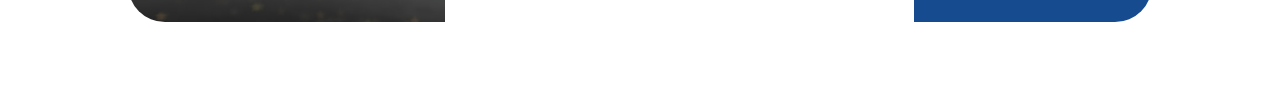
==== commit 977ca972: "Update index.html" ====
--- a/index.html
+++ b/index.html
@@ -19,7 +19,7 @@
         <div class="home-one">
             <div class="left">
                 <img src="/images/phone.svg" alt="">
-                <p>6005376649<p>
+                <p>6005103249<p>
             </div>
             <img src="/images/logo.png" alt="">
             <div class="search">
